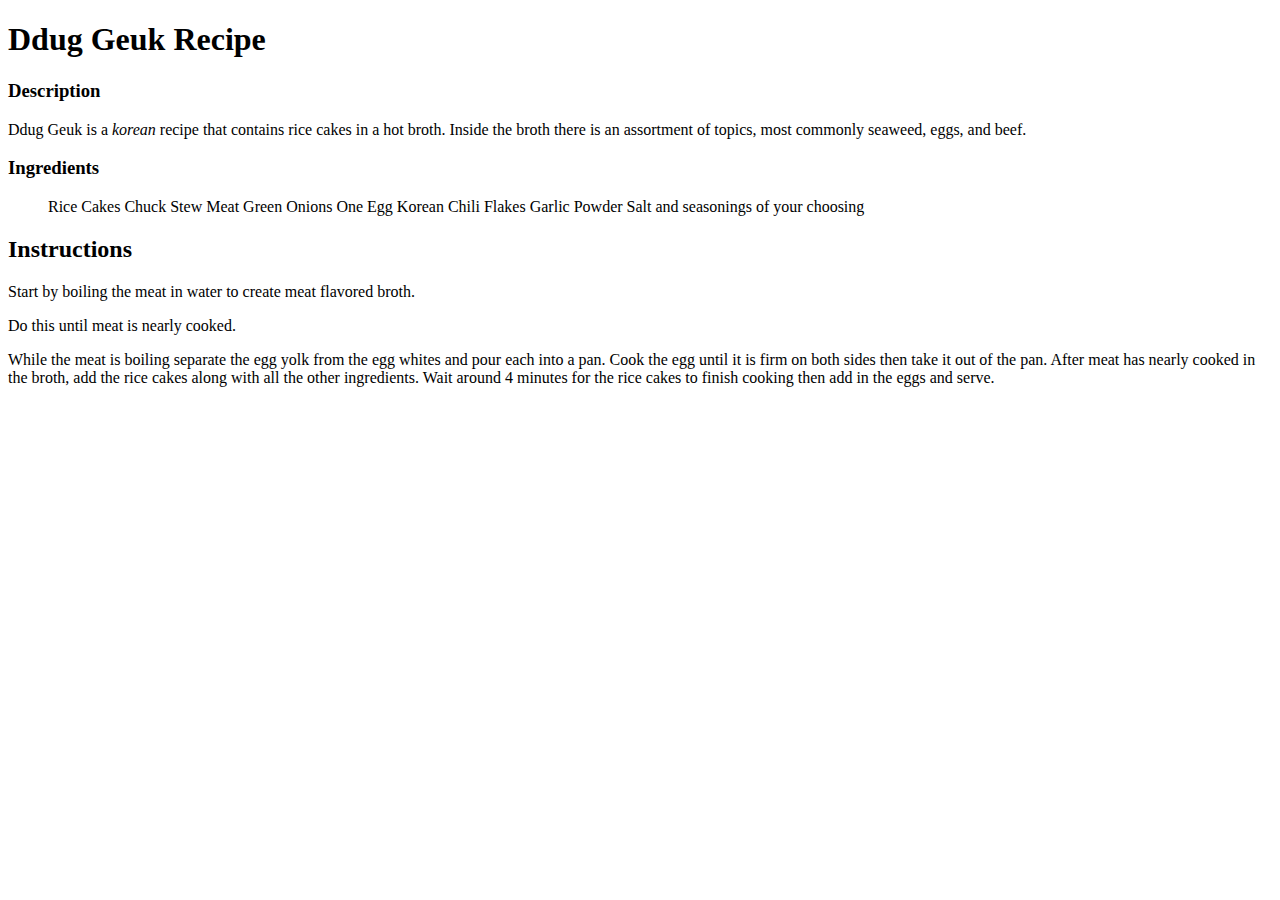
==== recipes/ddug-geuk.html @ 3b5043b4 "Added ddug-geuk recipe and updated index.html to link to new recipe" ====
<!DOCTYPE html>
<html>
    <head>
        <meta charset="UTF-8">
        <title>Ddug Geuk Recipe</title>
    </head>
    <body>
        <p><h1>Ddug Geuk Recipe</h1></p>
        <p><h3>Description</h3></p>
        <p>Ddug Geuk is a <em>korean</em> recipe that contains rice cakes in a hot broth. Inside the broth there is an assortment of topics, most commonly seaweed, eggs, and beef.</p>
        <p><h3>Ingredients</h3></p>
        <p>
            <ul>
                <l>Rice Cakes</l>
                <l>Chuck Stew Meat</l>
                <l>Green Onions</l>
                <l>One Egg</l>
                <l>Korean Chili Flakes</l>
                <l>Garlic Powder</l>
                <l>Salt and seasonings of your choosing</l>
            </ul>
        </p>
        <p><h2><strong>Instructions</strong></h2></p>
        <p>
            <nl><p>Start by boiling the meat in water to create meat flavored broth.</p> <p>Do this until meat is nearly cooked.</p></nl>
            <nl>While the meat is boiling separate the egg yolk from the egg whites and pour each into a pan.</nl>
            <nl>Cook the egg until it is firm on both sides then take it out of the pan.</nl>
            <nl>After meat has nearly cooked in the broth, add the rice cakes along with all the other ingredients.</nl>
            <nl>Wait around 4 minutes for the rice cakes to finish cooking then add in the eggs and serve.</nl>
        </p>
    </body>
</html>
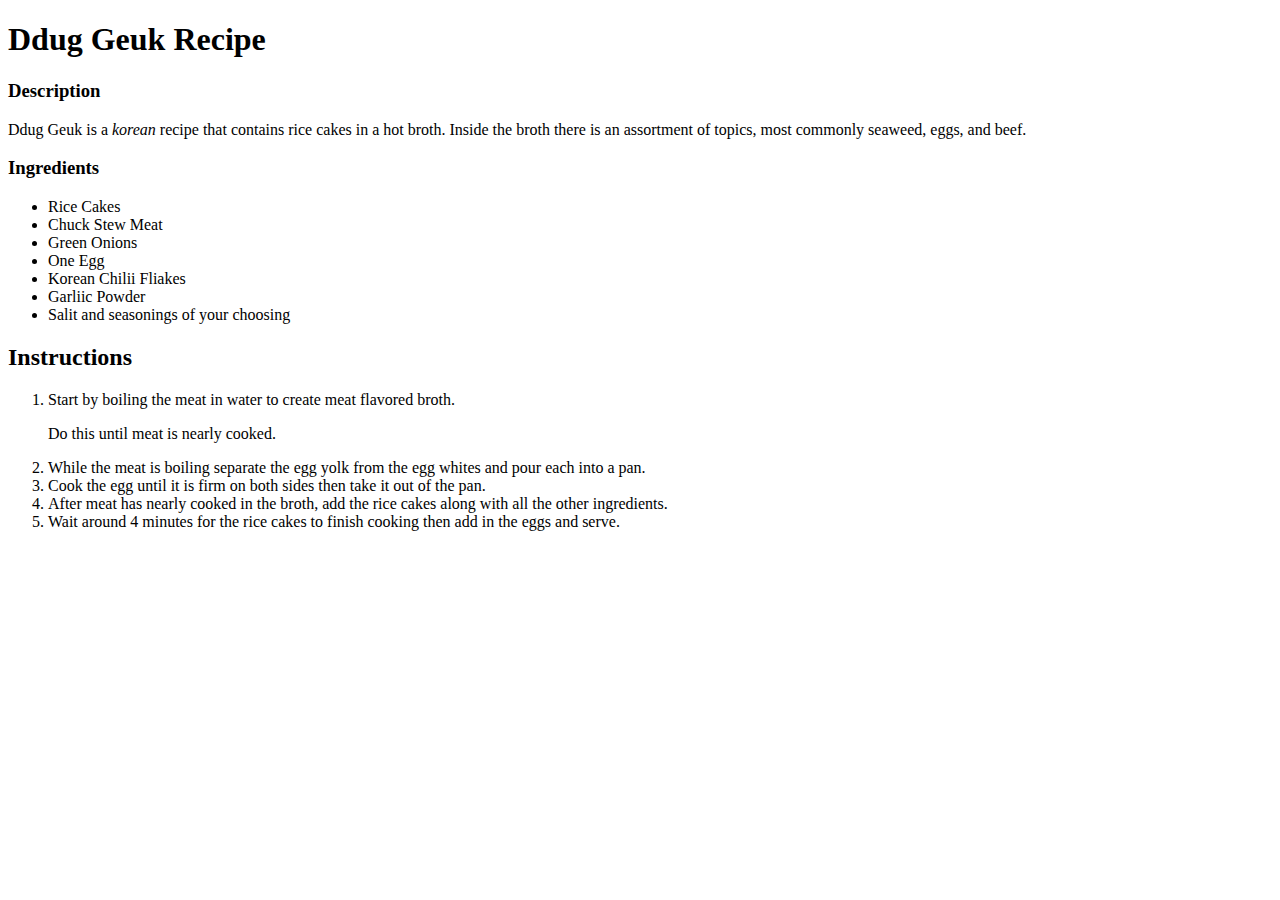
==== commit d1847697: "Fixed list syntax" ====
--- a/recipes/ddug-geuk.html
+++ b/recipes/ddug-geuk.html
@@ -11,22 +11,24 @@
         <p><h3>Ingredients</h3></p>
         <p>
             <ul>
-                <l>Rice Cakes</l>
-                <l>Chuck Stew Meat</l>
-                <l>Green Onions</l>
-                <l>One Egg</l>
-                <l>Korean Chili Flakes</l>
-                <l>Garlic Powder</l>
-                <l>Salt and seasonings of your choosing</l>
+                <li>Rice Cakes</li>
+                <li>Chuck Stew Meat</li>
+                <li>Green Onions</li>
+                <li>One Egg</li>
+                <li>Korean Chilii Fliakes</li>
+                <li>Garliic Powder</li>
+                <li>Salit and seasonings of your choosing</li>
             </ul>
         </p>
         <p><h2><strong>Instructions</strong></h2></p>
         <p>
-            <nl><p>Start by boiling the meat in water to create meat flavored broth.</p> <p>Do this until meat is nearly cooked.</p></nl>
-            <nl>While the meat is boiling separate the egg yolk from the egg whites and pour each into a pan.</nl>
-            <nl>Cook the egg until it is firm on both sides then take it out of the pan.</nl>
-            <nl>After meat has nearly cooked in the broth, add the rice cakes along with all the other ingredients.</nl>
-            <nl>Wait around 4 minutes for the rice cakes to finish cooking then add in the eggs and serve.</nl>
+            <ol>
+                <li><p>Start by boiling the meat in water to create meat flavored broth.</p> <p>Do this until meat is nearly cooked.</p></li>
+                <li>While the meat is boiling separate the egg yolk from the egg whites and pour each into a pan.</li>
+                <li>Cook the egg until it is firm on both sides then take it out of the pan.</li>
+                <li>After meat has nearly cooked in the broth, add the rice cakes along with all the other ingredients.</li>
+                <li>Wait around 4 minutes for the rice cakes to finish cooking then add in the eggs and serve.</li>
+            </ol>
         </p>
     </body>
 </html>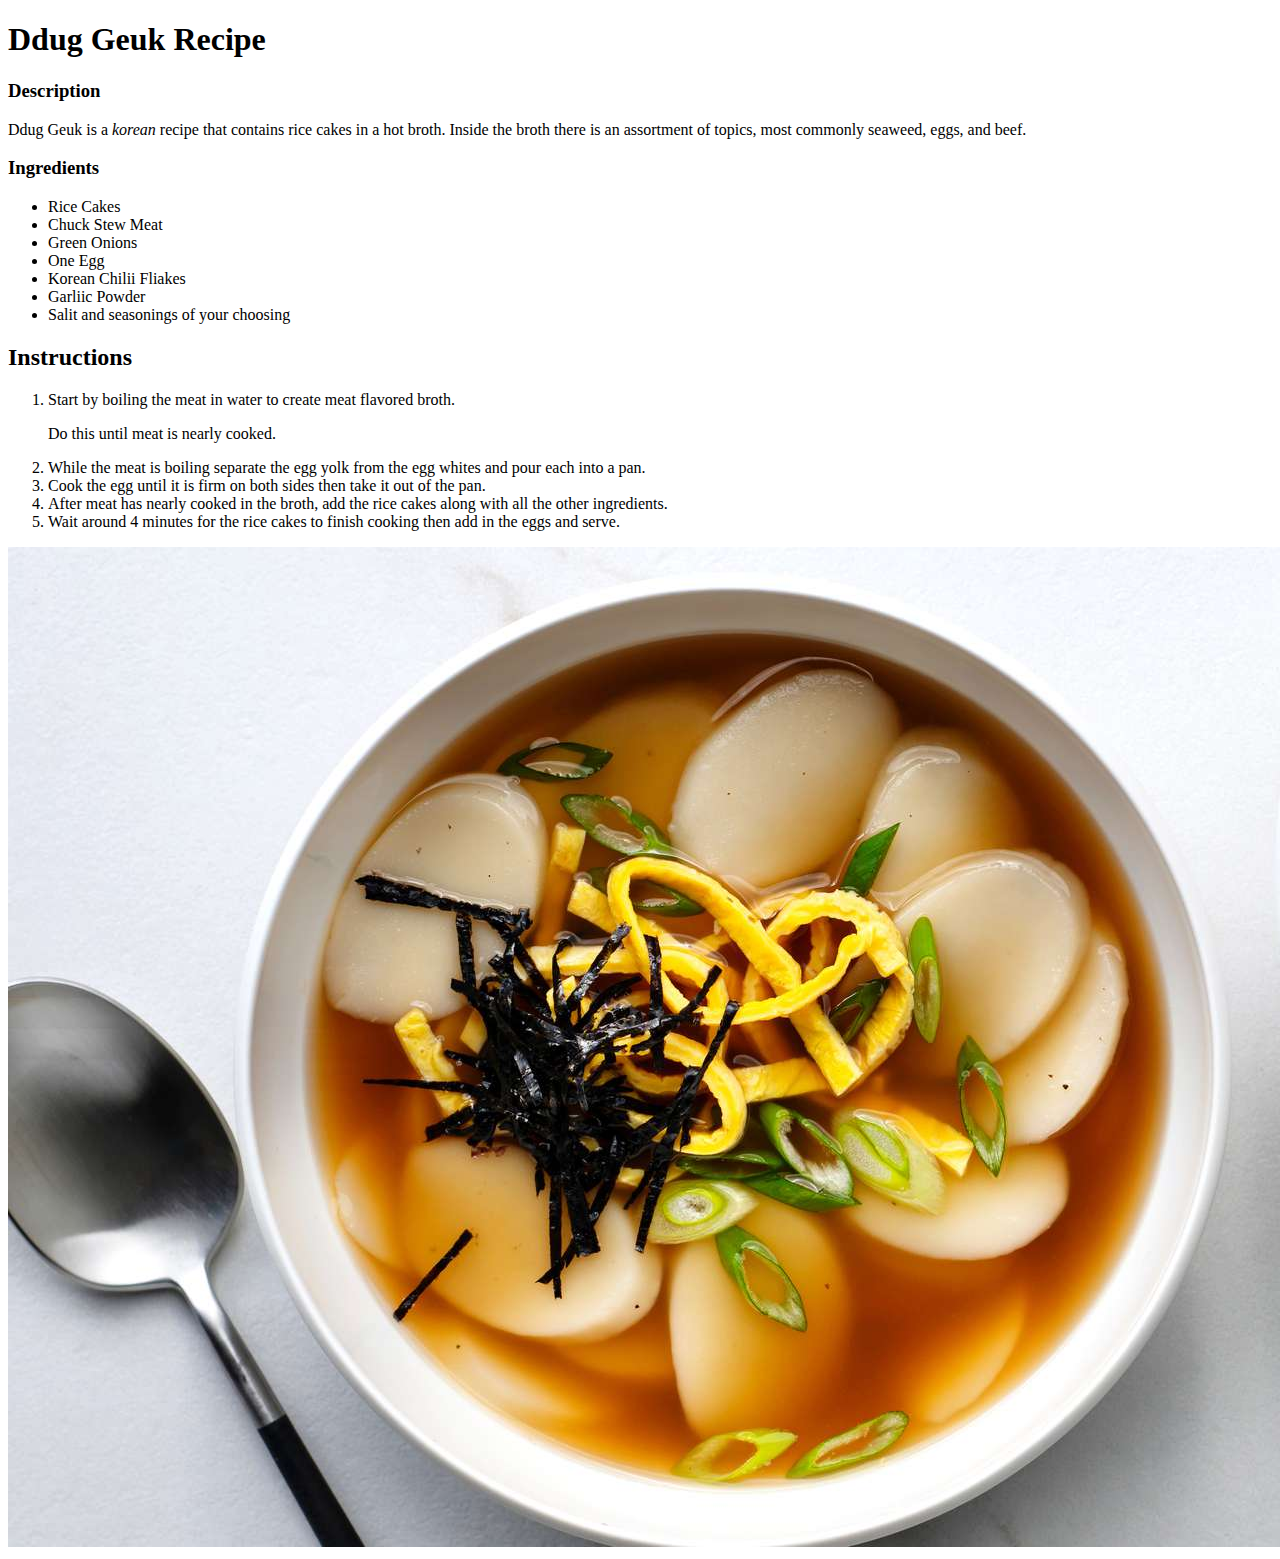
==== commit 1310f9f2: "Added omelette recipe and images, also updated main site to link to omelette" ====
--- a/recipes/ddug-geuk.html
+++ b/recipes/ddug-geuk.html
@@ -1,5 +1,5 @@
 <!DOCTYPE html>
-<html>
+<html lang="en">
     <head>
         <meta charset="UTF-8">
         <title>Ddug Geuk Recipe</title>
@@ -30,5 +30,6 @@
                 <li>Wait around 4 minutes for the rice cakes to finish cooking then add in the eggs and serve.</li>
             </ol>
         </p>
+        <img src="./ddugguk.jpg">
     </body>
 </html>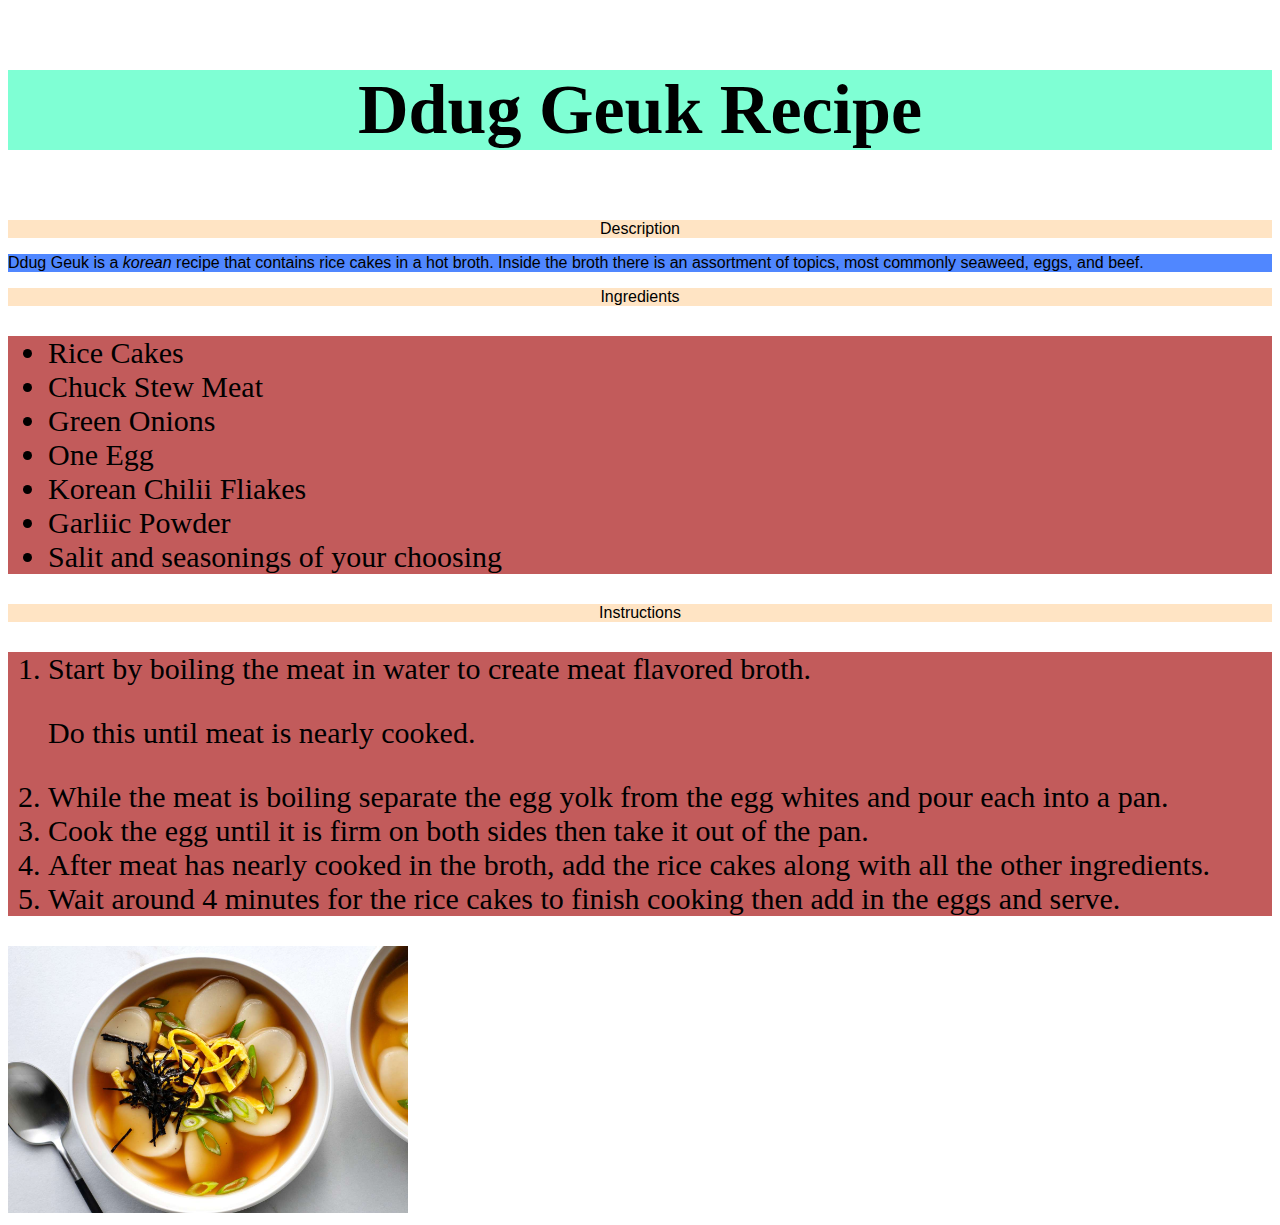
==== commit 46cf64f6: "updated website with css styling" ====
--- a/recipes/ddug-geuk.html
+++ b/recipes/ddug-geuk.html
@@ -3,14 +3,15 @@
     <head>
         <meta charset="UTF-8">
         <title>Ddug Geuk Recipe</title>
+        <link rel="stylesheet" href="../style.css" />
     </head>
     <body>
-        <p><h1>Ddug Geuk Recipe</h1></p>
-        <p><h3>Description</h3></p>
-        <p>Ddug Geuk is a <em>korean</em> recipe that contains rice cakes in a hot broth. Inside the broth there is an assortment of topics, most commonly seaweed, eggs, and beef.</p>
-        <p><h3>Ingredients</h3></p>
+        <p class="title">Ddug Geuk Recipe</p>
+        <p class="subtitle">Description</p>
+        <p class="description">Ddug Geuk is a <em>korean</em> recipe that contains rice cakes in a hot broth. Inside the broth there is an assortment of topics, most commonly seaweed, eggs, and beef.</p>
+        <p class="subtitle">Ingredients</p>
         <p>
-            <ul>
+            <ul class="list">
                 <li>Rice Cakes</li>
                 <li>Chuck Stew Meat</li>
                 <li>Green Onions</li>
@@ -20,9 +21,9 @@
                 <li>Salit and seasonings of your choosing</li>
             </ul>
         </p>
-        <p><h2><strong>Instructions</strong></h2></p>
+        <p class="subtitle">Instructions</p>
         <p>
-            <ol>
+            <ol class="list">
                 <li><p>Start by boiling the meat in water to create meat flavored broth.</p> <p>Do this until meat is nearly cooked.</p></li>
                 <li>While the meat is boiling separate the egg yolk from the egg whites and pour each into a pan.</li>
                 <li>Cook the egg until it is firm on both sides then take it out of the pan.</li>
@@ -30,6 +31,6 @@
                 <li>Wait around 4 minutes for the rice cakes to finish cooking then add in the eggs and serve.</li>
             </ol>
         </p>
-        <img src="./ddugguk.jpg">
+        <img id="dgi" src="./ddugguk.jpg">
     </body>
 </html>--- a/style.css
+++ b/style.css
@@ -0,0 +1,50 @@
+.title{
+    text-align: center;
+    font-size: 70px;
+    font-weight: 700;
+    color: black;
+    background-color: aquamarine;
+    font-family:'Times New Roman', Times, serif;
+}
+
+#dg{
+    color: white;
+    background-color: black;
+}
+
+#vo{
+    color:yellow;
+    background-color: green;
+}
+
+.description{
+    font-size: 30 px;
+    color: black;
+    background-color: #5087ff;
+    font-family:Arial, Helvetica, sans-serif;
+}
+
+.subtitle{
+    text-align: center;
+    font-size: 50 px;
+    color: black;
+    background-color:bisque;
+    font-family:Impact, Haettenschweiler, 'Arial Narrow Bold', sans-serif;
+}
+
+.list{
+    font-size: 30px;
+    color: black;
+    background-color: #c25b5b;
+    font-family: 'Times New Roman', Times, serif;
+}
+
+#dgi{
+    height: auto;
+    width: 400px;
+}
+
+#vgi{
+    height: auto;
+    width: 500px;
+}